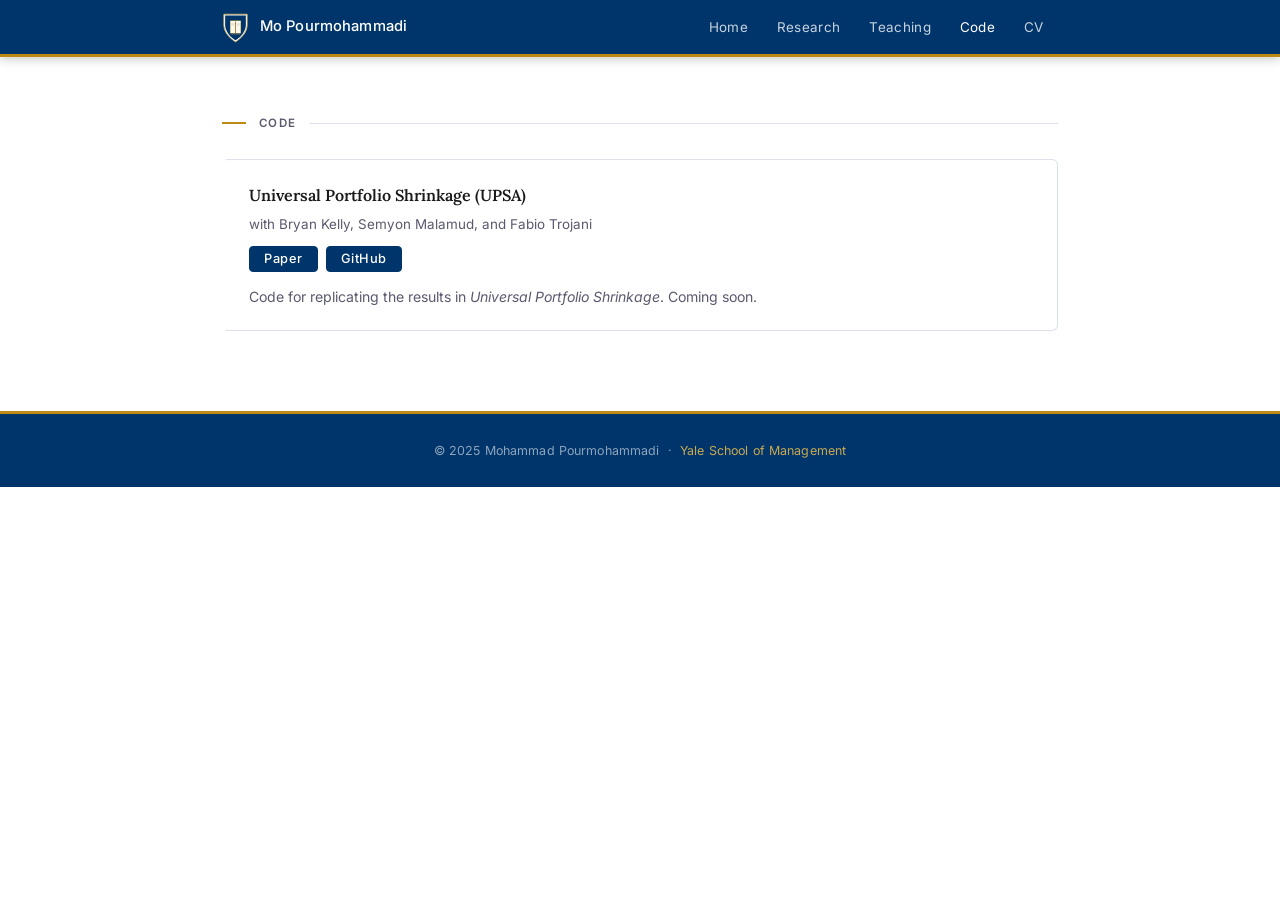
==== code.html @ 0a50b367 "Add GitHub link to UPSA code page" ====
<!DOCTYPE html>
<html lang="en">
<head>
  <meta charset="UTF-8" />
  <meta name="viewport" content="width=device-width, initial-scale=1.0" />
  <title>Code — Mo Pourmohammadi</title>
  <link rel="stylesheet" href="assets/css/style.css" />
</head>
<body>

<nav>
  <div class="inner">
    <a class="brand" href="index.html">
      <img src="assets/img/yale-shield.svg" class="nav-shield" alt="Yale" />
      <span>Mo Pourmohammadi</span>
    </a>
    <ul>
      <li><a href="index.html">Home</a></li>
      <li><a href="research.html">Research</a></li>
      <li><a href="teaching.html">Teaching</a></li>
      <li><a href="code.html" class="active">Code</a></li>
      <li><a href="cv.html">CV</a></li>
    </ul>
  </div>
</nav>

<main>
  <h2 class="section-title">Code</h2>

  <ul class="paper-list">
    <li class="paper-card">
      <span class="paper-title">Universal Portfolio Shrinkage (UPSA)</span>
      <div class="paper-authors">with Bryan Kelly, Semyon Malamud, and Fabio Trojani</div>
      <div style="margin-top:0.6rem; display:flex; gap:0.5rem; flex-wrap:wrap;">
        <a class="btn btn-primary" href="https://papers.ssrn.com/sol3/papers.cfm?abstract_id=4660670" target="_blank" rel="noopener" style="font-size:0.8rem; padding:0.35rem 0.9rem;">Paper</a>
        <a class="btn btn-primary" href="https://github.com/pourmohammadimohammad" target="_blank" rel="noopener" style="font-size:0.8rem; padding:0.35rem 0.9rem;">GitHub</a>
      </div>
      <p style="margin-top:0.8rem; font-size:0.88rem; color:var(--muted); line-height:1.7;">
        Code for replicating the results in <em>Universal Portfolio Shrinkage</em>. Coming soon.
      </p>
    </li>
  </ul>
</main>

<footer>
  &copy; 2025 Mohammad Pourmohammadi &nbsp;&middot;&nbsp;
  <a href="https://som.yale.edu" target="_blank" rel="noopener">Yale School of Management</a>
</footer>

</body>
</html>
---- assets/css/style.css ----
/* ============================================================
   Fonts & Reset
   ============================================================ */
@import url('https://fonts.googleapis.com/css2?family=Inter:wght@300;400;500;600&family=Lora:ital,wght@0,400;0,600;1,400&display=swap');

*, *::before, *::after { box-sizing: border-box; margin: 0; padding: 0; }

:root {
  /* Yale official palette */
  --yale-blue:    #00356b;
  --yale-blue2:   #1a5494;
  --yale-blue3:   #286dc0;
  --yale-blue4:   #63aaff;
  --yale-gold:    #bd8b13;
  --yale-gold2:   #c8a951;
  --yale-gold3:   #f0d98c;
  --yale-gold-bg: #fdf8ec;

  --text:         #1a1a1a;
  --muted:        #5a5a6e;
  --border:       #dde1ea;
  --bg:           #ffffff;
  --bg-soft:      #f8f9fc;
  --radius:       6px;
  --max-w:        900px;
}

html { scroll-behavior: smooth; }

body {
  font-family: 'Inter', -apple-system, sans-serif;
  font-size: 15.5px;
  line-height: 1.75;
  color: var(--text);
  background: var(--bg);
  -webkit-font-smoothing: antialiased;
}

a { color: var(--yale-blue3); text-decoration: none; }
a:hover { color: var(--yale-blue2); text-decoration: underline; }

/* ============================================================
   Navigation — blue bar with gold accent stripe
   ============================================================ */
nav {
  background: var(--yale-blue);
  position: sticky;
  top: 0;
  z-index: 200;
  box-shadow: 0 2px 10px rgba(0,0,0,0.22);
  border-bottom: 3px solid var(--yale-gold);
}

nav .inner {
  max-width: var(--max-w);
  margin: 0 auto;
  padding: 0 2rem;
  display: flex;
  align-items: center;
  justify-content: space-between;
  height: 54px;
}

.brand {
  color: #fff;
  font-size: 0.92rem;
  font-weight: 500;
  letter-spacing: 0.01em;
  text-decoration: none;
  display: flex;
  align-items: center;
  gap: 0.65rem;
}
.brand:hover { text-decoration: none; color: var(--yale-gold3); }

.nav-shield {
  height: 32px;
  width: auto;
}

nav ul { list-style: none; display: flex; }

nav ul li a {
  color: rgba(255,255,255,0.78);
  padding: 0 0.9rem;
  line-height: 54px;
  display: block;
  font-size: 0.84rem;
  font-weight: 400;
  letter-spacing: 0.025em;
  text-decoration: none;
  transition: color 0.15s;
  position: relative;
}
nav ul li a::after {
  content: '';
  position: absolute;
  bottom: -3px; /* sits on the gold border */
  left: 0.9rem;
  right: 0.9rem;
  height: 3px;
  background: var(--yale-gold);
  opacity: 0;
  transition: opacity 0.15s;
}
nav ul li a:hover { color: #fff; text-decoration: none; }
nav ul li a.active { color: #fff; }
nav ul li a.active::after { opacity: 1; }

/* ============================================================
   Hero banner strip
   ============================================================ */
.hero-banner {
  background: linear-gradient(135deg, var(--yale-blue) 0%, var(--yale-blue2) 100%);
  border-bottom: 4px solid var(--yale-gold);
  padding: 3rem 2rem 3.5rem;
}

.hero-banner .inner {
  max-width: var(--max-w);
  margin: 0 auto;
  display: grid;
  grid-template-columns: 190px 1fr;
  gap: 3rem;
  align-items: center;
}

.hero-photo img {
  width: 190px;
  height: 230px;
  object-fit: cover;
  object-position: top;
  border-radius: var(--radius);
  border: 3px solid var(--yale-gold);
  box-shadow: 0 8px 32px rgba(0,0,0,0.35);
  display: block;
}

.hero-photo .photo-placeholder {
  width: 190px;
  height: 230px;
  border-radius: var(--radius);
  border: 3px solid var(--yale-gold);
  background: rgba(255,255,255,0.06);
  display: flex;
  align-items: center;
  justify-content: center;
  color: rgba(255,255,255,0.45);
  font-size: 0.8rem;
}

.hero-text h1 {
  font-family: 'Lora', Georgia, serif;
  font-size: 2.1rem;
  font-weight: 600;
  color: #fff;
  line-height: 1.2;
  margin-bottom: 0.3rem;
}

.hero-text .subtitle {
  font-size: 0.88rem;
  color: var(--yale-gold2);
  font-weight: 500;
  letter-spacing: 0.03em;
  margin-bottom: 1.6rem;
  display: flex;
  align-items: center;
  gap: 0.5rem;
}

.hero-text p {
  font-size: 0.94rem;
  color: rgba(255,255,255,0.85);
  margin-bottom: 0.8rem;
  line-height: 1.8;
}

.hero-text strong { color: #fff; font-weight: 600; }

.hero-links {
  display: flex;
  flex-wrap: wrap;
  gap: 0.6rem;
  margin-top: 1.6rem;
}

/* ============================================================
   Buttons
   ============================================================ */
.btn {
  display: inline-flex;
  align-items: center;
  gap: 0.35rem;
  padding: 0.45rem 1.15rem;
  border-radius: 4px;
  font-size: 0.82rem;
  font-weight: 500;
  font-family: 'Inter', sans-serif;
  letter-spacing: 0.03em;
  transition: all 0.15s;
  text-decoration: none;
  line-height: 1;
}

.btn-gold {
  background: var(--yale-gold);
  color: #fff;
  border: 1.5px solid var(--yale-gold);
}
.btn-gold:hover {
  background: #a57610;
  border-color: #a57610;
  color: #fff;
  text-decoration: none;
}

.btn-outline-white {
  background: transparent;
  color: rgba(255,255,255,0.88);
  border: 1.5px solid rgba(255,255,255,0.4);
}
.btn-outline-white:hover {
  background: rgba(255,255,255,0.12);
  border-color: rgba(255,255,255,0.7);
  color: #fff;
  text-decoration: none;
}

/* On white background */
.btn-primary {
  background: var(--yale-blue);
  color: #fff;
  border: 1.5px solid var(--yale-blue);
}
.btn-primary:hover {
  background: var(--yale-blue2);
  border-color: var(--yale-blue2);
  color: #fff;
  text-decoration: none;
}

.btn-outline {
  background: transparent;
  color: var(--yale-blue);
  border: 1.5px solid var(--yale-blue2);
}
.btn-outline:hover {
  background: var(--bg-soft);
  color: var(--yale-blue);
  text-decoration: none;
}

/* ============================================================
   Page wrapper (for pages without hero banner)
   ============================================================ */
main {
  max-width: var(--max-w);
  margin: 0 auto;
  padding: 3.5rem 2rem 5rem;
}

/* Home page body content (below banner) */
.home-content {
  max-width: var(--max-w);
  margin: 0 auto;
  padding: 3rem 2rem 5rem;
}

/* ============================================================
   Section headings — gold underline accent
   ============================================================ */
h2.section-title {
  font-family: 'Inter', sans-serif;
  font-size: 0.72rem;
  font-weight: 600;
  letter-spacing: 0.13em;
  text-transform: uppercase;
  color: var(--muted);
  margin-bottom: 1.6rem;
  display: flex;
  align-items: center;
  gap: 0.8rem;
}
h2.section-title::before {
  content: '';
  width: 24px;
  height: 2px;
  background: var(--yale-gold);
  flex-shrink: 0;
}
h2.section-title::after {
  content: '';
  flex: 1;
  height: 1px;
  background: var(--border);
}

/* ============================================================
   Research — Paper cards
   ============================================================ */
.paper-list { list-style: none; display: flex; flex-direction: column; gap: 0.75rem; }

.paper-card {
  padding: 1.3rem 1.5rem;
  border: 1px solid var(--border);
  border-left: 3px solid transparent;
  border-radius: var(--radius);
  background: var(--bg);
  transition: box-shadow 0.15s, border-color 0.15s;
}
.paper-card:hover {
  border-left-color: var(--yale-gold);
  box-shadow: 0 3px 14px rgba(0,53,107,0.09);
}

.paper-card .paper-title {
  font-family: 'Lora', Georgia, serif;
  font-size: 1rem;
  font-weight: 600;
  color: var(--text);
  display: block;
  margin-bottom: 0.3rem;
}

.paper-card .paper-authors {
  font-size: 0.84rem;
  color: var(--muted);
  margin-bottom: 0.5rem;
}

.badge {
  display: inline-block;
  font-size: 0.71rem;
  font-weight: 600;
  padding: 0.15rem 0.6rem;
  border-radius: 3px;
  letter-spacing: 0.04em;
  text-transform: uppercase;
  background: var(--yale-gold-bg);
  color: var(--yale-gold);
  border: 1px solid var(--yale-gold3);
}

/* ============================================================
   Teaching / Entry list
   ============================================================ */
.entry-list { list-style: none; }

.entry-list li {
  display: grid;
  grid-template-columns: 1fr auto;
  align-items: baseline;
  gap: 1rem;
  padding: 1rem 0;
  border-bottom: 1px solid var(--border);
}
.entry-list li:first-child { border-top: 1px solid var(--border); }

.entry-title { font-size: 0.95rem; font-weight: 500; display: block; margin-bottom: 0.1rem; }
.entry-sub   { font-size: 0.83rem; color: var(--muted); }
.entry-meta  { font-size: 0.82rem; color: var(--muted); white-space: nowrap; font-variant-numeric: tabular-nums; }

/* ============================================================
   CV page
   ============================================================ */
.cv-actions { display: flex; gap: 0.75rem; margin-bottom: 1.5rem; }

.cv-embed {
  width: 100%;
  height: 82vh;
  border: 1px solid var(--border);
  border-radius: var(--radius);
  box-shadow: 0 2px 12px rgba(0,0,0,0.06);
}

/* ============================================================
   Code / Repo grid
   ============================================================ */
.repos-intro { font-size: 0.9rem; color: var(--muted); margin-bottom: 1.5rem; }

.repo-grid { display: grid; grid-template-columns: 1fr 1fr; gap: 0.9rem; }

.repo-card {
  border: 1px solid var(--border);
  border-top: 3px solid var(--yale-blue);
  border-radius: var(--radius);
  padding: 1.1rem 1.3rem;
  background: var(--bg);
  text-decoration: none;
  transition: box-shadow 0.15s, border-top-color 0.15s;
  display: block;
}
.repo-card:hover {
  border-top-color: var(--yale-gold);
  box-shadow: 0 3px 14px rgba(0,53,107,0.09);
  text-decoration: none;
}
.repo-card h3 { font-size: 0.9rem; font-weight: 600; color: var(--yale-blue3); margin-bottom: 0.3rem; }
.repo-card p  { font-size: 0.82rem; color: var(--muted); line-height: 1.5; }

/* ============================================================
   Footer
   ============================================================ */
footer {
  background: var(--yale-blue);
  border-top: 3px solid var(--yale-gold);
  text-align: center;
  padding: 1.6rem 2rem;
  font-size: 0.78rem;
  color: rgba(255,255,255,0.55);
  font-family: 'Inter', sans-serif;
  letter-spacing: 0.01em;
}
footer a { color: var(--yale-gold2); }
footer a:hover { color: var(--yale-gold3); }

/* ============================================================
   Responsive
   ============================================================ */
@media (max-width: 640px) {
  .hero-banner .inner { grid-template-columns: 1fr; gap: 1.5rem; }
  .hero-photo img,
  .hero-photo .photo-placeholder { width: 120px; height: 145px; }
  nav .brand span { display: none; }
  nav ul li a { padding: 0 0.55rem; font-size: 0.78rem; }
  .repo-grid { grid-template-columns: 1fr; }
  .entry-list li { grid-template-columns: 1fr; gap: 0.1rem; }
  main { padding: 2rem 1.2rem 4rem; }
  .home-content { padding: 2rem 1.2rem 4rem; }
}
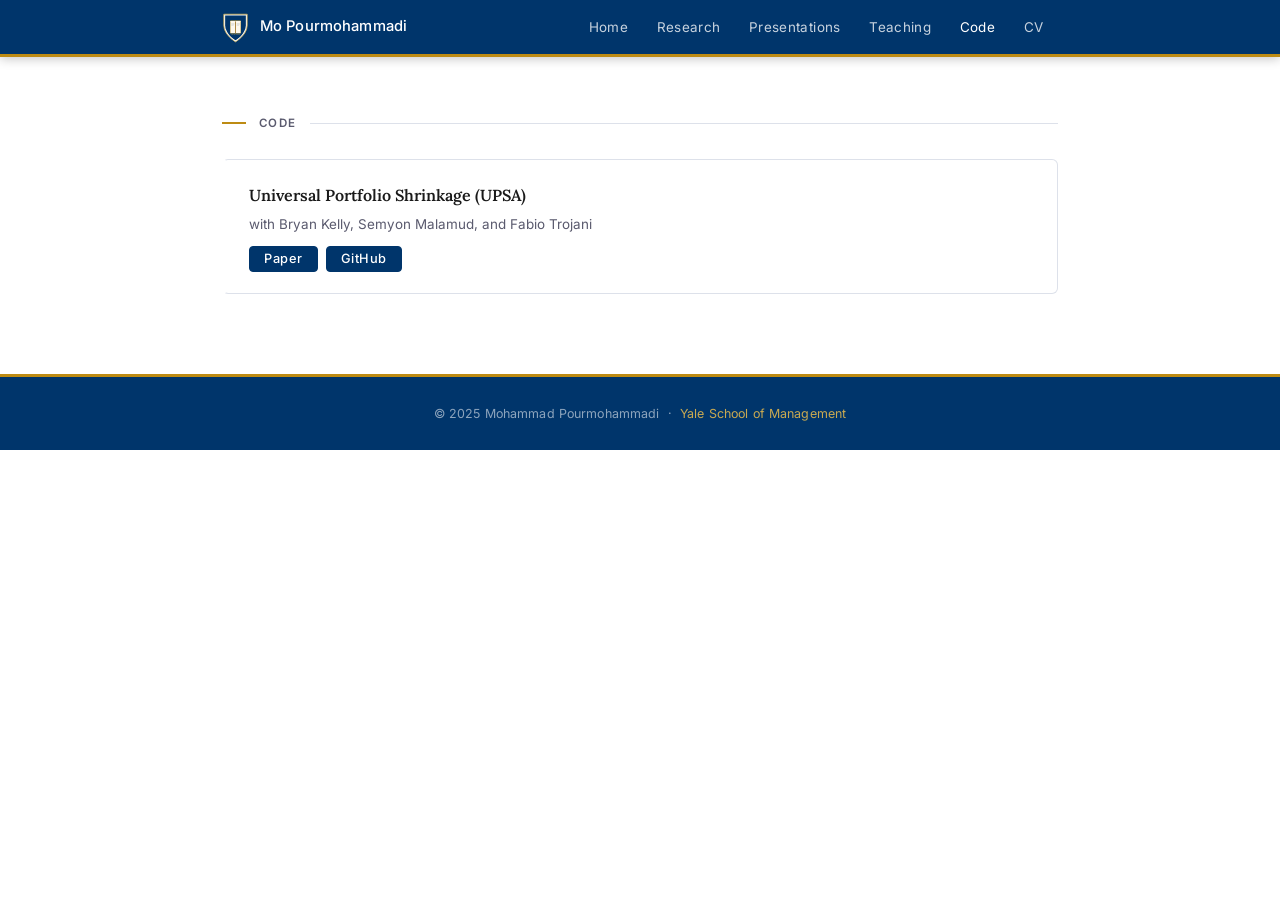
==== commit f3930be7: "Add Presentations page and nav link; fix UPSA GitHub link" ====
--- a/code.html
+++ b/code.html
@@ -17,6 +17,7 @@
     <ul>
       <li><a href="index.html">Home</a></li>
       <li><a href="research.html">Research</a></li>
+      <li><a href="presentations.html">Presentations</a></li>
       <li><a href="teaching.html">Teaching</a></li>
       <li><a href="code.html" class="active">Code</a></li>
       <li><a href="cv.html">CV</a></li>
@@ -33,11 +34,8 @@
       <div class="paper-authors">with Bryan Kelly, Semyon Malamud, and Fabio Trojani</div>
       <div style="margin-top:0.6rem; display:flex; gap:0.5rem; flex-wrap:wrap;">
         <a class="btn btn-primary" href="https://papers.ssrn.com/sol3/papers.cfm?abstract_id=4660670" target="_blank" rel="noopener" style="font-size:0.8rem; padding:0.35rem 0.9rem;">Paper</a>
-        <a class="btn btn-primary" href="https://github.com/pourmohammadimohammad" target="_blank" rel="noopener" style="font-size:0.8rem; padding:0.35rem 0.9rem;">GitHub</a>
+        <a class="btn btn-primary" href="https://github.com/pourmohammadimohammad/Universal_Portfolio_Shrinkage" target="_blank" rel="noopener" style="font-size:0.8rem; padding:0.35rem 0.9rem;">GitHub</a>
       </div>
-      <p style="margin-top:0.8rem; font-size:0.88rem; color:var(--muted); line-height:1.7;">
-        Code for replicating the results in <em>Universal Portfolio Shrinkage</em>. Coming soon.
-      </p>
     </li>
   </ul>
 </main>
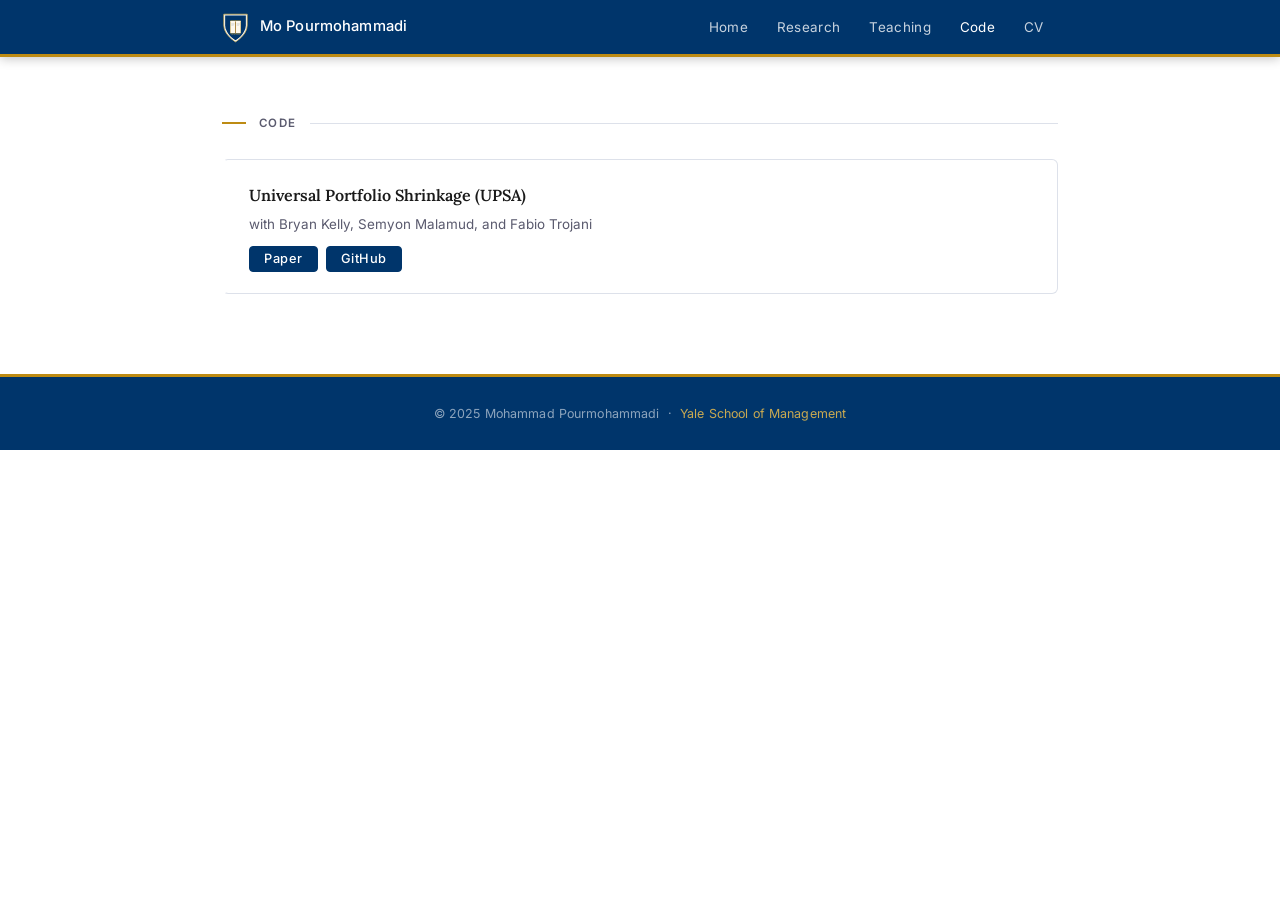
==== commit 9473c265: "Remove Presentations tab from nav" ====
--- a/code.html
+++ b/code.html
@@ -17,7 +17,6 @@
     <ul>
       <li><a href="index.html">Home</a></li>
       <li><a href="research.html">Research</a></li>
-      <li><a href="presentations.html">Presentations</a></li>
       <li><a href="teaching.html">Teaching</a></li>
       <li><a href="code.html" class="active">Code</a></li>
       <li><a href="cv.html">CV</a></li>
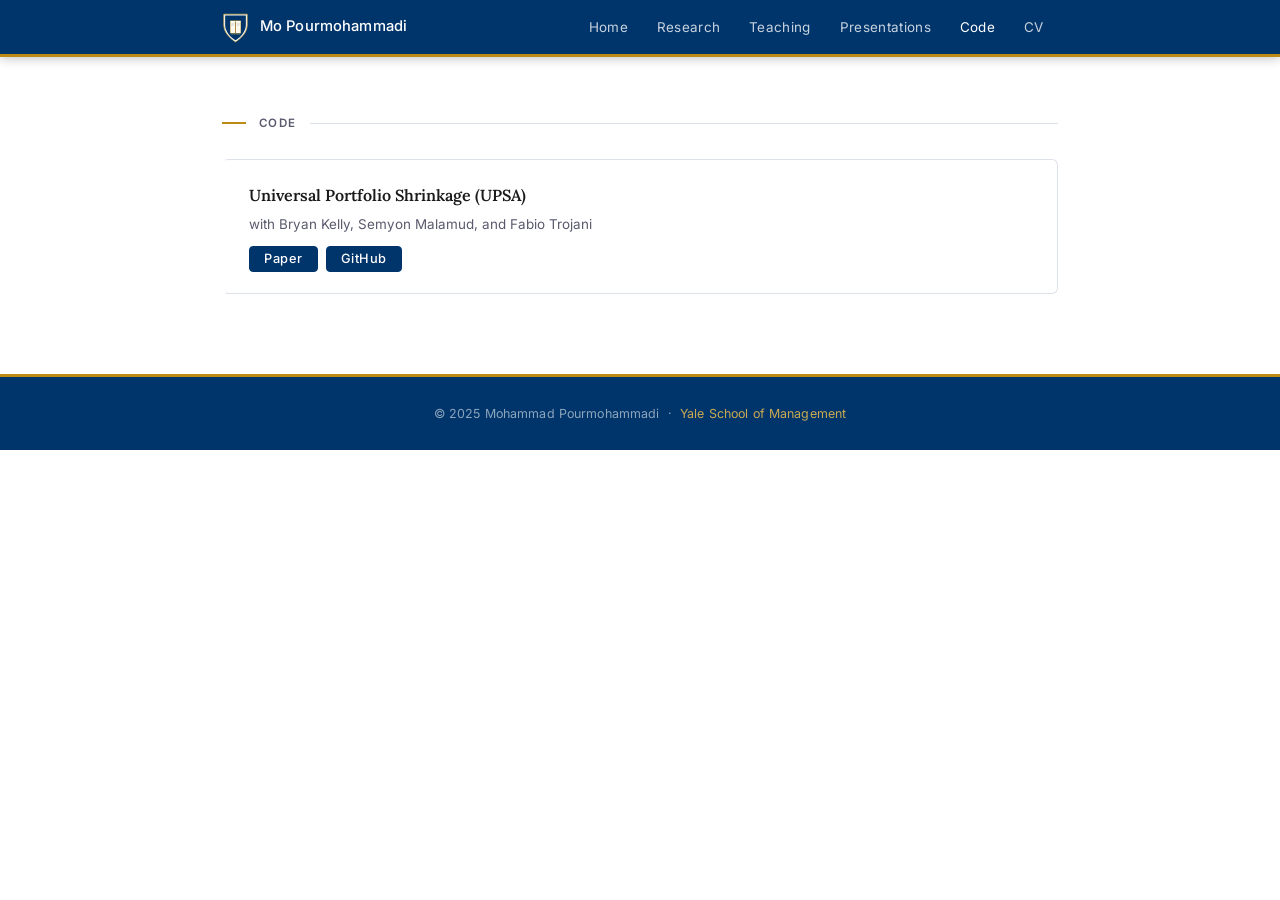
==== commit acb4fb8f: "Restore Presentations tab to nav" ====
--- a/code.html
+++ b/code.html
@@ -18,6 +18,7 @@
       <li><a href="index.html">Home</a></li>
       <li><a href="research.html">Research</a></li>
       <li><a href="teaching.html">Teaching</a></li>
+      <li><a href="presentations.html">Presentations</a></li>
       <li><a href="code.html" class="active">Code</a></li>
       <li><a href="cv.html">CV</a></li>
     </ul>
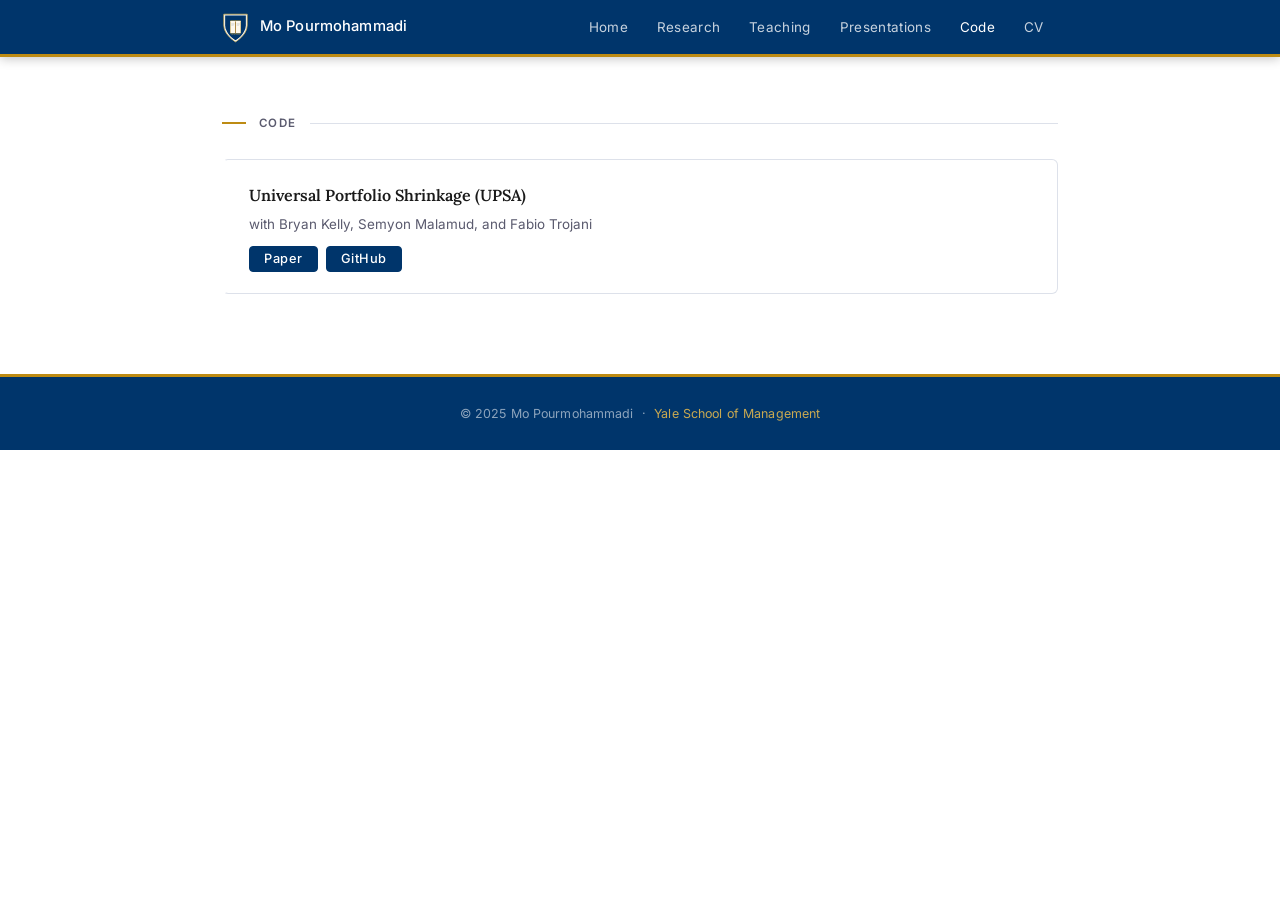
==== commit 4521f91c: "Use Mo instead of Mohammad throughout" ====
--- a/code.html
+++ b/code.html
@@ -41,7 +41,7 @@
 </main>
 
 <footer>
-  &copy; 2025 Mohammad Pourmohammadi &nbsp;&middot;&nbsp;
+  &copy; 2025 Mo Pourmohammadi &nbsp;&middot;&nbsp;
   <a href="https://som.yale.edu" target="_blank" rel="noopener">Yale School of Management</a>
 </footer>
 
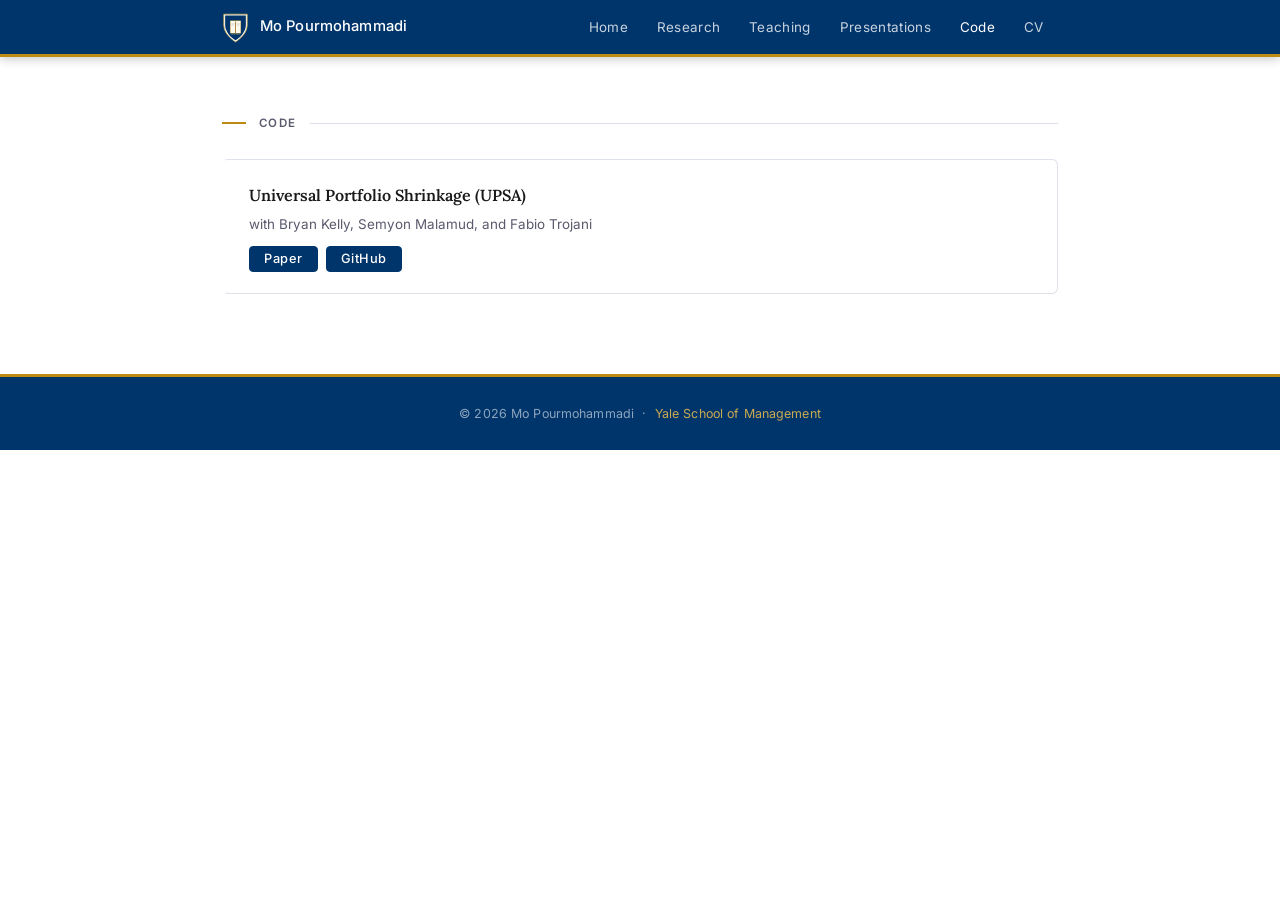
==== commit 7e84925e: "Fix nav, CV buttons, stale homepage content, and footer year - teaching.html: add missing Presentati" ====
--- a/code.html
+++ b/code.html
@@ -2,8 +2,10 @@
 <html lang="en">
 <head>
   <meta charset="UTF-8" />
+  <link rel="icon" type="image/svg+xml" href="assets/img/yale-shield.svg" />
   <meta name="viewport" content="width=device-width, initial-scale=1.0" />
   <title>Code — Mo Pourmohammadi</title>
+  <meta name="description" content="Replication code for research papers by Mo Pourmohammadi." />
   <link rel="stylesheet" href="assets/css/style.css" />
 </head>
 <body>
@@ -41,9 +43,11 @@
 </main>
 
 <footer>
-  &copy; 2025 Mo Pourmohammadi &nbsp;&middot;&nbsp;
+  &copy; <span id="yr">2026</span> Mo Pourmohammadi &nbsp;&middot;&nbsp;
   <a href="https://som.yale.edu" target="_blank" rel="noopener">Yale School of Management</a>
 </footer>
 
+<button class="back-to-top" id="backToTop" aria-label="Back to top">&#8679;</button>
+<script>var btn=document.getElementById("backToTop");window.addEventListener("scroll",function(){btn.classList.toggle("visible",window.scrollY>300);});btn.addEventListener("click",function(){window.scrollTo({top:0,behavior:"smooth"});});var y=document.getElementById("yr");if(y){y.textContent=new Date().getFullYear();}</script>
 </body>
 </html>
--- a/assets/css/style.css
+++ b/assets/css/style.css
@@ -126,12 +126,12 @@
 }
 
 .hero-photo img {
-  width: 190px;
-  height: 230px;
+  width: 220px;
+  height: 220px;
   object-fit: cover;
   object-position: top;
-  border-radius: var(--radius);
-  border: 3px solid var(--yale-gold);
+  border-radius: 50%;
+  border: 4px solid var(--yale-gold);
   box-shadow: 0 8px 32px rgba(0,0,0,0.35);
   display: block;
 }
@@ -419,13 +419,49 @@
    Responsive
    ============================================================ */
 @media (max-width: 640px) {
-  .hero-banner .inner { grid-template-columns: 1fr; gap: 1.5rem; }
-  .hero-photo img,
-  .hero-photo .photo-placeholder { width: 120px; height: 145px; }
+  .hero-banner .inner {
+    grid-template-columns: 1fr;
+    gap: 1.5rem;
+    text-align: center;
+  }
+  .hero-photo { display: flex; justify-content: center; }
+  .hero-photo img {
+    width: 160px;
+    height: 160px;
+  }
+  .hero-photo .photo-placeholder { width: 160px; height: 160px; border-radius: 50%; }
+  .btn-group { justify-content: center; flex-wrap: wrap; }
+  nav .inner { overflow-x: auto; }
+  nav ul { flex-wrap: nowrap; gap: 0; }
+  nav ul li a { padding: 0 0.4rem; font-size: 0.72rem; white-space: nowrap; }
   nav .brand span { display: none; }
-  nav ul li a { padding: 0 0.55rem; font-size: 0.78rem; }
   .repo-grid { grid-template-columns: 1fr; }
   .entry-list li { grid-template-columns: 1fr; gap: 0.1rem; }
   main { padding: 2rem 1.2rem 4rem; }
   .home-content { padding: 2rem 1.2rem 4rem; }
 }
+
+/* Back to top button */
+.back-to-top {
+  position: fixed;
+  bottom: 2rem;
+  right: 2rem;
+  background: var(--yale-blue);
+  color: #fff;
+  border: none;
+  border-radius: 50%;
+  width: 42px;
+  height: 42px;
+  font-size: 1.1rem;
+  cursor: pointer;
+  opacity: 0;
+  pointer-events: none;
+  transition: opacity 0.2s;
+  box-shadow: 0 2px 8px rgba(0,0,0,0.25);
+  display: flex;
+  align-items: center;
+  justify-content: center;
+  z-index: 999;
+}
+.back-to-top.visible { opacity: 1; pointer-events: auto; }
+.back-to-top:hover { background: var(--yale-blue3); }
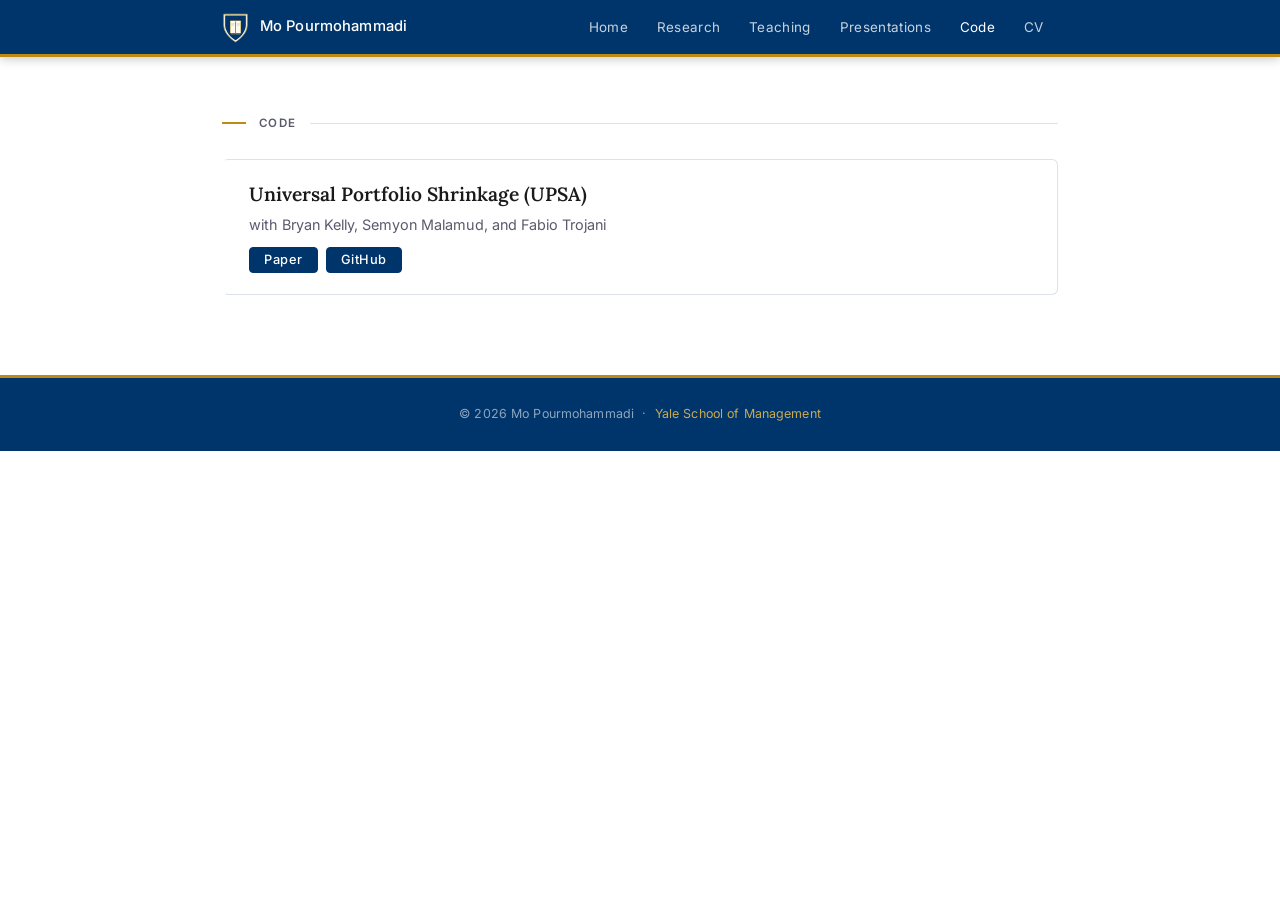
==== commit 022fcf13: "Tighten mobile layout and type, add link previews and a 404 page - Phone menu: name on top, all six " ====
--- a/code.html
+++ b/code.html
@@ -6,6 +6,16 @@
   <meta name="viewport" content="width=device-width, initial-scale=1.0" />
   <title>Code — Mo Pourmohammadi</title>
   <meta name="description" content="Replication code for research papers by Mo Pourmohammadi." />
+  <link rel="canonical" href="https://mopourmohammadi.com/code.html" />
+  <!-- Link previews (LinkedIn, Slack, email) -->
+  <meta property="og:type" content="website" />
+  <meta property="og:site_name" content="Mo Pourmohammadi" />
+  <meta property="og:title" content="Code — Mo Pourmohammadi" />
+  <meta property="og:description" content="Replication code for research papers by Mo Pourmohammadi." />
+  <meta property="og:url" content="https://mopourmohammadi.com/code.html" />
+  <meta property="og:image" content="https://mopourmohammadi.com/assets/img/photo-1200.jpg" />
+  <meta property="og:image:alt" content="Portrait of Mo Pourmohammadi" />
+  <meta name="twitter:card" content="summary" />
   <link rel="stylesheet" href="assets/css/style.css" />
 </head>
 <body>
--- a/assets/css/style.css
+++ b/assets/css/style.css
@@ -316,15 +316,16 @@
 
 .paper-card .paper-title {
   font-family: 'Lora', Georgia, serif;
-  font-size: 1rem;
+  font-size: 1.2rem;
   font-weight: 600;
+  line-height: 1.4;
   color: var(--text);
   display: block;
   margin-bottom: 0.3rem;
 }
 
 .paper-card .paper-authors {
-  font-size: 0.84rem;
+  font-size: 0.9rem;
   color: var(--muted);
   margin-bottom: 0.5rem;
 }
@@ -431,10 +432,12 @@
   }
   .hero-photo .photo-placeholder { width: 160px; height: 160px; border-radius: 50%; }
   .btn-group { justify-content: center; flex-wrap: wrap; }
-  nav .inner { overflow-x: auto; }
-  nav ul { flex-wrap: nowrap; gap: 0; }
-  nav ul li a { padding: 0 0.4rem; font-size: 0.72rem; white-space: nowrap; }
-  nav .brand span { display: none; }
+  /* Name on one row, links on the row below (one row down to 360px;
+     narrower phones wrap instead of scrolling links off-screen) */
+  nav .inner { height: auto; flex-direction: column; gap: 0.1rem; padding: 0.55rem 0.5rem 0; }
+  nav ul { flex-wrap: wrap; justify-content: center; }
+  nav ul li a { line-height: 40px; padding: 0 0.34rem; font-size: 0.75rem; white-space: nowrap; }
+  nav ul li a::after { left: 0.34rem; right: 0.34rem; }
   .repo-grid { grid-template-columns: 1fr; }
   .entry-list li { grid-template-columns: 1fr; gap: 0.1rem; }
   main { padding: 2rem 1.2rem 4rem; }
